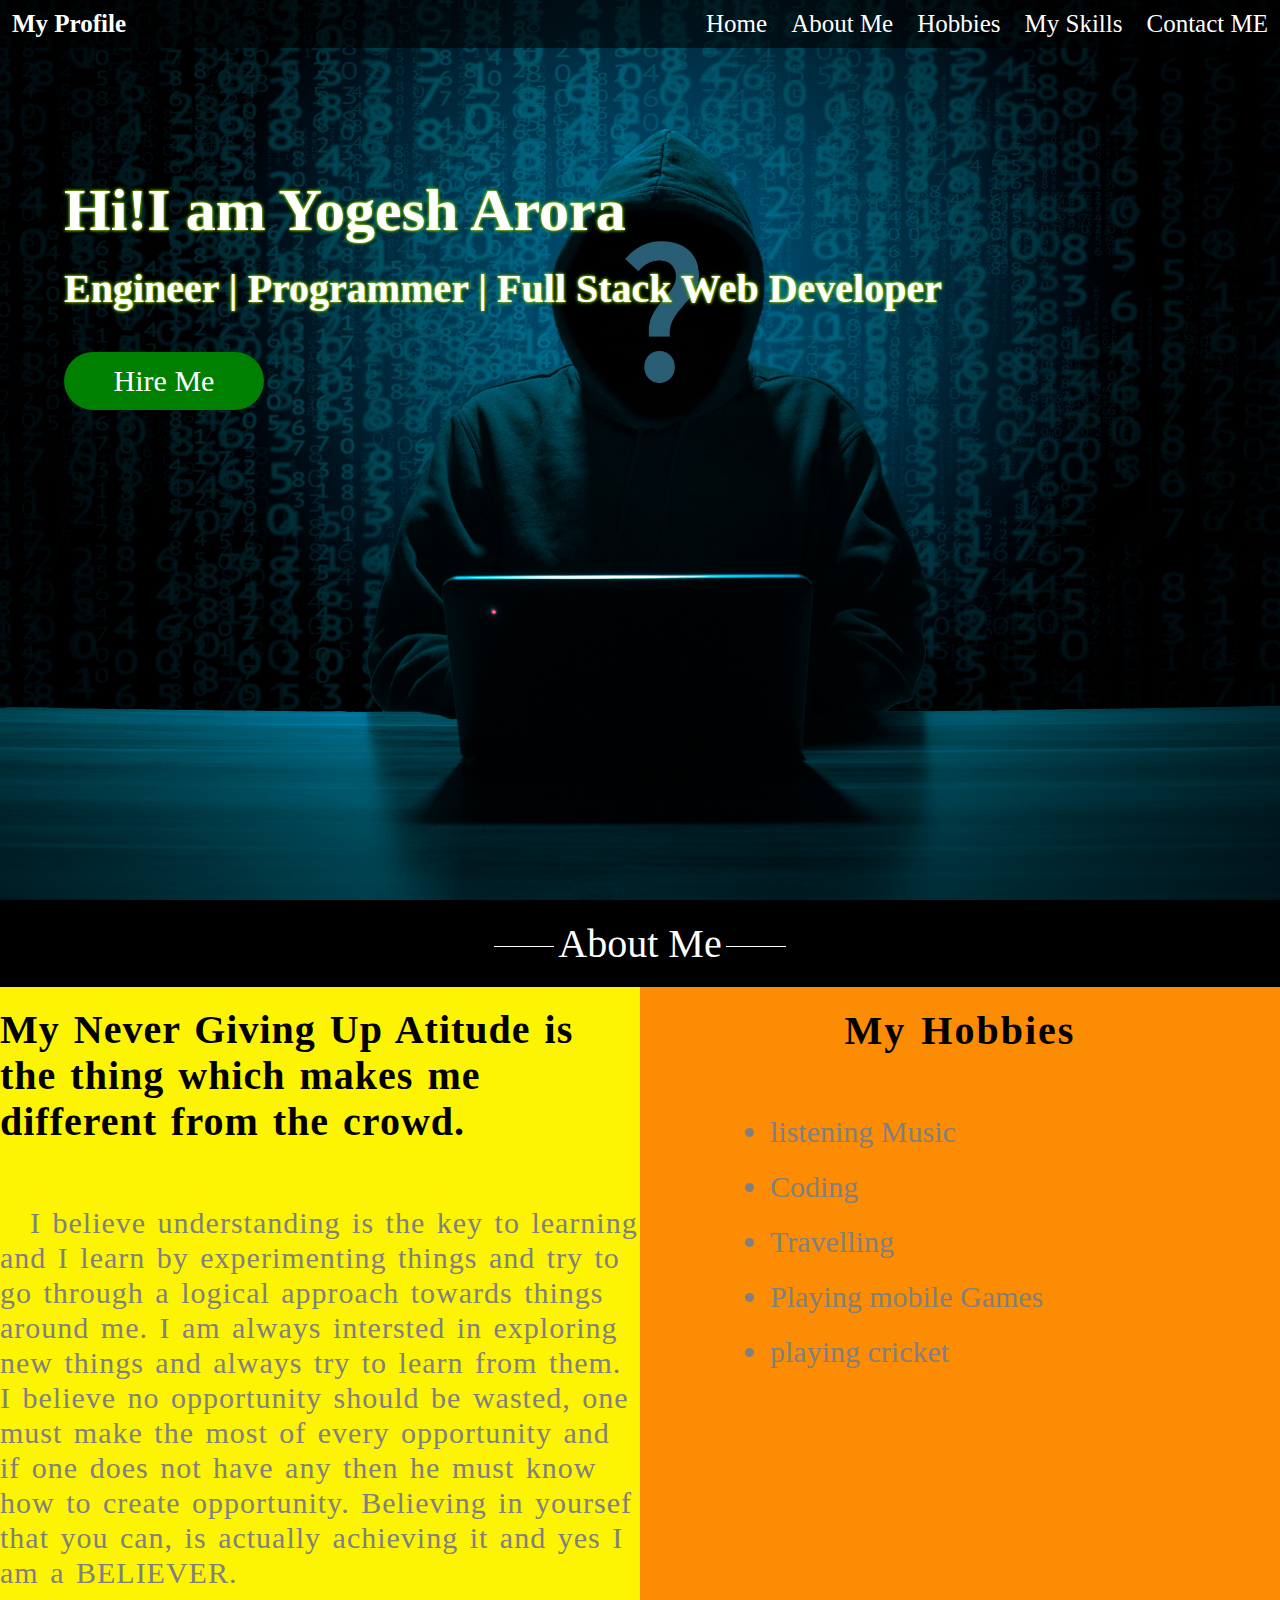
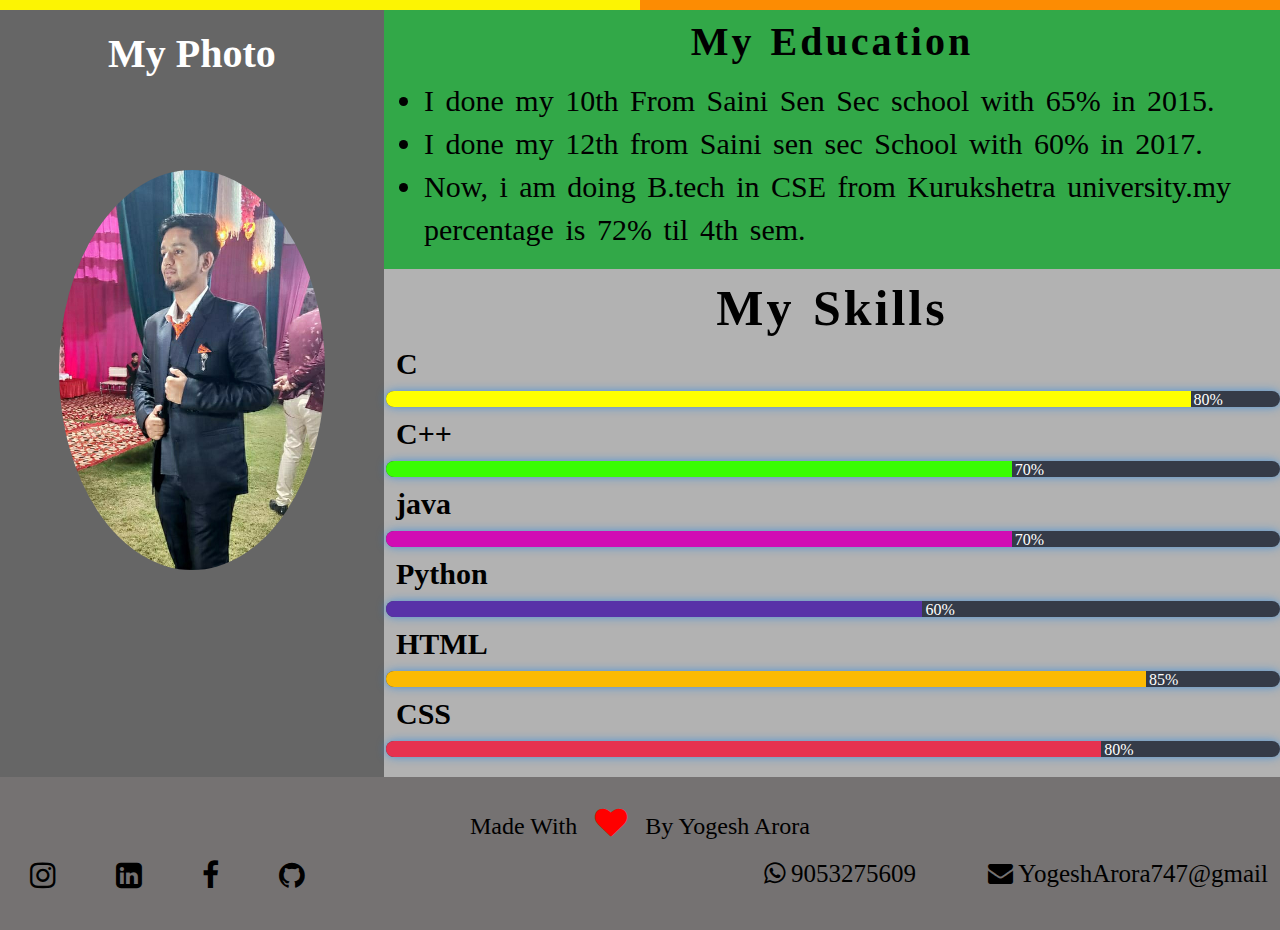
==== about.html @ ed17faf9 "complete" ====
<!DOCTYPE html>
<html lang="en">

<head>
    <meta charset="UTF-8">
    <meta name="viewport" content="width=device-width, initial-scale=1.0">
    <title>Yogesh Arora</title>
    <link href="https://stackpath.bootstrapcdn.com/font-awesome/4.7.0/css/font-awesome.min.css" rel="stylesheet"
        integrity="sha384-wvfXpqpZZVQGK6TAh5PVlGOfQNHSoD2xbE+QkPxCAFlNEevoEH3Sl0sibVcOQVnN" crossorigin="anonymous">

    <link rel="stylesheet" type="text/css" href="css/style3.css">
</head>

<body>
    <div class="header" id="home">
        <div class="nav">
            <h2>My Profile</h2>
            <div class="container-text">
                <a href="#home">Home</a>
                <a href="#Aboutme">About Me</a>
                <a href="#hobbies">Hobbies</a>
                <a href="#mySkills">My Skills</a>
                <a href="#ContactME">Contact ME</a>
            </div>
        </div>
        <div class="text">
            <h1><span>Hi!</span>I am Yogesh Arora</h1>
            <h3>Engineer | Programmer | Full Stack Web Developer</h3>
            <a href="#HireME">Hire Me</a>
        </div>
    </div>
    <div id="Aboutme" class="section2">
        <div class="k1" style="text-align: center;">
            <hr
                style="width:60px;display: inline-block;margin-top:0px;padding-bottom: 10px;border:none; border-top:1px solid white">
            <span style="font-size:40px;">About Me</span>
            <hr style="display:inline-block;width:60px;padding-bottom: 10px;border:none; border-top:1px solid white">
        </div>
        <div class="aboutme-text">
            <div class="Myself">
                <h2>My Never Giving Up Atitude is the thing which makes me different from the crowd. </h2>
                <p>I believe understanding is the key to learning and I learn by experimenting things and try to go
                    through
                    a logical approach towards things around me. I am always intersted in exploring new things and
                    always
                    try to learn from them. I believe no opportunity should be wasted, one must make the most of every
                    opportunity and if one does not have any then he must know how to create opportunity. Believing in
                    yoursef that you can, is actually achieving it and yes I am a BELIEVER. </p>
            </div>
            <div class="hob" id="hobbies">
                <h2>My Hobbies</h2>
                <ul>
                    <li>listening Music</li>
                    <li>Coding</li>
                    <li>Travelling</li>
                    <li>Playing mobile Games</li>
                    <li>playing cricket</li>
                </ul>
            </div>
        </div>
    </div>
    <div class="section3">
        <div class="myImage">
            <h2>My Photo</h2>
            <img src="image\yogesh.jpg" alt="My Image">
        </div>
        <div class="personal-summary">
            <div class="myEducation">
                <h2>My Education</h2>
                <ul>
                    <li>I done my 10th From Saini Sen Sec school with 65% in 2015.</li>
                    <li>I done my 12th from Saini sen sec School with 60% in 2017.</li>
                    <li>Now, i am doing B.tech in CSE from Kurukshetra university.my percentage is 72% til 4th sem.</li>
                </ul>
            </div>
            <div class="skill" id="mySkills">
                <h2>My Skills</h2>
                <div class="skills1">
                    <h4>C</h4>
                    <span class="bar">
                        <span class="c"></span><span
                            style="margin-left: 3px;color:white;padding-bottom: 3px;">80%</span>
                    </span>
                </div>

                <div class="skills1">
                    <h4>C++</h4>
                    <span class="bar">
                        <span class="c1"></span><span
                            style="margin-left: 3px;color:white;padding-bottom: 3px;">70%</span>
                    </span>
                </div>
                <div class="skills1">
                    <h4>java</h4>
                    <span class="bar">
                        <span class="java">
                        </span><span style="margin-left: 3px;color:white;padding-bottom: 3px;">70%</span>
                    </span>
                </div>
                <div class="skills1">
                    <h4>Python</h4>
                    <span class="bar">
                        <span class="python"></span>
                        <span style="margin-left: 3px;color:white;padding-bottom: 3px;">60%</span>
                    </span>
                </div>
                <div class="skills1">
                    <h4>HTML</h4>
                    <span class="bar">
                        <span class="HTML"></span><span
                            style="margin-left: 3px;color:white;padding-bottom: 3px;">85%</span>
                    </span>
                    </span>
                </div>
                <div class="skills1">
                    <h4>CSS</h4>
                    <span class="bar">
                        <span class="css"></span>
                        <span style="margin-left: 3px;color:white;padding-bottom: 3px;">80%</span>
                    </span>
                    </span>
                </div>
            </div>
        </div>
    </div>
    <div class="section4" id="ContactME">
        <h2 style="text-align: center;text-transform: capitalize;font-weight: 100;padding-top: 30px;">made with <i
                class="fa fa-heart" aria-hidden="true" style="color:red;font-size:32px"></i>
            by yogesh arora</h2>
        <div class="social-media">
            <ul>
                <li><a href="https://www.instagram.com/yogesh_arora_/" target="_blank" style="margin-left: 30px;"><i
                            class="fa fa-instagram" aria-hidden="true"></i>
                    </a></li>
                <li><a href="https://www.linkedin.com/in/yogesh-arora-71734a161/" target="_blank" id="lin"><i
                            class="fa fa-linkedin-square" aria-hidden="true"></i>
                    </a></li>
                <li><a href="https://www.facebook.com/yogesh.arora.1460" target="_blank" id="face"><i
                            class="fa fa-facebook" aria-hidden="true"></i>
                    </a></li>
                <li><a href="https://github.com/yogesharora3" target="_blank" id="git"><i class="fa fa-github"
                            aria-hidden="true"></i>
                    </a></li>
            </ul>
        </div>
        <div class="personal">
            <ul>
                <li><a href=" https://wa.me/919053275609" target="_blank"><i class="fa fa-whatsapp"
                            aria-hidden="true"></i> 9053275609
                    </a></li>
                <li><a href="mailto:yogesharora747@gmai.com?"><i class="fa fa-envelope" aria-hidden="true"></i>
                        YogeshArora747@gmail
                    </a></li>
            </ul>

        </div>
    </div>

</body>

</html>
---- css/style3.css ----
*{
    box-sizing: border-box;
    margin: 0;
}
body{
    font-family: Cambria, Cochin, Georgia, Times, 'Times New Roman', serif;
    margin:0;
    margin-top: 0;
    padding:0;
    outline: none;
}
/* header */
.header{
    background-image: url("back1.jpg");
    background-position: center;
    background-size: cover;
    width:100%;
    height:100vh;
    background-attachment: fixed;
}
/* navigation */
.nav{
    
    display: flex;
    flex-wrap: wrap;
    background-image: linear-gradient(rgba(0,0,0,0.6),rgba(0,0,0,0.6));
}
.nav h2{
    color:white;
    padding:10px 12px;
    font-size: 25px;
}
.nav .container-text{
    flex:1;
    display: flex;
    justify-content:flex-end;
    flex-direction: row;
    flex-wrap: wrap;
}
.nav .container-text a{
    display:block;
    text-decoration: none;
    text-align: center;
    font-size: 25px;
     cursor:pointer;
     padding:10px 12px;
     color:white;
}
.nav .container-text a:hover{
    background-color: green;
}
/* text in header */
.header .text { 
    padding-left:5%;
    padding-top: 10%;
 display: flex;
 flex-direction: column;
 justify-content:center;
 align-content: center;
}
.header .text h1{
    color:white;
    text-shadow:0 0 3px yellow, 0 0 5px green;
    font-size: 60px;
}
.header .text h3{
    margin-top: 20px;;
    color:white;
    text-shadow:0 0 3px yellow, 0 0 5px green;
    font-size: 40px;
}
.header .text a{
    width:200px;
    margin-top: 40px;
    text-align: center;
    font-size: 30px;
    padding: 12px 16px;
    text-decoration: none;
    background-color: green;
    color:white;
    border-radius: 40px;
}
.header .text a:hover{
    border:1px solid white;
    background: transparent;
}
.header::after{
    display: table;
    clear: both;
    content:"";
}
/* section2  */
.section2{
    height: auto;
    background-color:black;
}

 .k1{
    padding:20px;
    color:white;
    background-color: black;
}
.aboutme-text{
    display: grid;
    grid-template-columns: 50%  50%;
    grid-template-rows: 100%;
    grid-gap: 0px;
   
    width:100%;
}
.aboutme-text .Myself{
    padding-top: 20px;
    background-color: rgb(252, 244, 3);
    padding-bottom:20px;
   

}
.aboutme-text .Myself h2{
    font-size:40px;
    word-spacing:3px;
    letter-spacing: 1px;
    margin-bottom: 60px;
    line-height: 46px;
}
.aboutme-text .Myself p{
    font-size:30px;
    color:grey;
    word-spacing: 3px;
    text-indent: 30px;
    letter-spacing: 1px;
    line-height:35px;
}

.aboutme-text .hob{
   background-color: rgb(252, 140, 3);
    padding-top: 20px;
    width: 100%;
} 
.aboutme-text .hob h2{
    text-align: center;
    font-size: 40px;
    word-spacing: 3px;
    letter-spacing: 2px;
}
.aboutme-text .hob ul{
    margin-top: 60px;
    margin-left: 70px;
    line-height:35px;
    font-size: 30px;
    color: grey;
}
.aboutme-text .hob ul li{
    margin:20px;    
}
/* section3 */
.section3{
    margin-top: 0;
    padding-top: 0px;
    display: grid;
    grid-template-columns: 30% 70%;
}
.section3 .myImage {
    background-color:rgba(0,0,0,0.6);
    padding-top:20px;
}
.section3 .myImage h2{
    padding-top: 0px;
    padding-bottom: 20px;;
    text-align:center;
    font-size: 40px;
    color:white;
}
.section3 .myImage img{
    height:400px;
    display: block;
    margin:19% auto;
    margin-bottom: 20px;
    border-radius: 50%;
    animation-name: myself123;
    animation-iteration-count: infinite;
    animation-duration: 0.5s;
}
@keyframes myself123{
    to{
        transform: rotateY(360deg);
    }
    from{
        transform: rotateY(0deg);
    }
}
.section3 .personal-summary{
    display:flex;
    flex-direction: column;
    
}
.section3 .personal-summary .myEducation {
    background-color: rgb(50, 168, 72);

}
.section3 .personal-summary .myEducation h2{
    text-align: center;
    font-size:40px;
    padding-top:8px;
    padding-bottom: 5px;
    letter-spacing: 3px;
    word-spacing: 3px;
}
.section3 .personal-summary .myEducation ul{
    margin-top: 1%;
    margin-bottom:2%;
    line-height: 43px;
}
.section3 .personal-summary .myEducation ul li{
    font-size:30px;
    letter-spacing: 0px;
    word-spacing: 4px;
}
.section3 .personal-summary .skill{
    background-color: rgba(0,0,0,0.3);
    padding-bottom: 10px;;
}
.section3 .personal-summary .skill h2{
    margin:10px;
    text-align: center;
    font-size:50px;

    letter-spacing: 3px;
    word-spacing: 3px;
}
.section3 .personal-summary .skill .skills1{
    margin-top: 10px;
    margin-bottom: 10px;
    
 } 
.skills1 h4{
 margin-left:12px;
 font-size: 30px;;
}
.bar{
    margin:10px 0;
    margin-left: 2px;
    background:#353b48;
    display:block;
    height:16px;
    border-radius: 12px;
    overflow:hidden;
    box-shadow: 0 0 10px #2187e7b3;
}
.bar span{
    height:16px;
    float:left;
    }

.bar .c{
    background-color: yellow;
    width:90%;
    animation-name: km;
    animation-duration: 3s;
    animation-timing-function: ease;
    animation-iteration-count: infinite;

}
@keyframes km{
    to{
        width:80%;
    }
    from{
        width:0%;
    }
}
.bar .c1{
    background-color: rgb(57, 252, 3);
    width:70%;
    animation-name: km1;
    animation-duration: 3s;
    animation-timing-function: ease;
    animation-iteration-count: infinite;
    
}
@keyframes km1{
    to{
        width:70%;
    }
    from{
        width:0%;
    }
}
.bar .java{
    background-color: rgb(209, 13, 180);
    width:70%;
    animation-name: km3;
    animation-duration: 3s;
    animation-timing-function: ease;
    animation-iteration-count: infinite;
}
@keyframes km3{
    to{
        width:70%;
    }
    from{
        width:0%;
    }
}

.bar .python{
    background-color: rgb(88, 50, 168);
    width:60%;
    animation-name: km4;
    animation-duration: 3s;
    animation-timing-function: ease;
    animation-iteration-count: infinite;

}
@keyframes km4{
    to{
        width:60%;
    }
    from{
        width:0%;
    }
}
.bar .HTML{
    background-color: rgb(252, 186, 3);
    width:85%;
    animation-name: km5;
    animation-duration: 3s;
    animation-timing-function: ease;
    animation-iteration-count: infinite;
}
@keyframes km5{
    to{
        width:85%;
    }
    from{
        width:0%;
    }
}
.bar .css{
    background-color: rgb(230, 50, 80);
    width:80%;
    animation-name: km6;
    animation-duration: 3s;
    animation-timing-function: ease;
    animation-iteration-count: infinite;
}
@keyframes km6{
    to{
        width:80%;
    }
    from{
        width:0%;
    }
}
    /* footer */
    .section4{
        background-color: rgb(117, 114, 114);
        display: grid;
        grid-template-columns: 50% 50%;
        grid-template-areas: "head head"
                            " soc   moc";
        padding-bottom: 40px;
    }
    .section4 h2{
        grid-area: head;

    }
    .section4 .social-media{
        grid-area: soc;
    }
    .section4 .social-media ul{
        display: flex;
        flex-wrap: wrap;
        flex-direction: row;
        justify-content: flex-start;
        padding-left: 0;
    }
    .section4 .social-media ul li{
    
        margin:20px 60px 0px 0;
        
    }
    .section4 .social-media ul li .fa{
        font-size: 30px;
        color:black;
    }


    .section4 .personal{
        grid-area: moc;
    }
    .section4  ul{
        list-style-type: none;

    }
    .section4 .personal ul{
        display:flex;
        flex-wrap: wrap;
        justify-content: flex-end;
    }
    .section4 .personal ul li{
        margin:20px 12px 0px 60px;
        font-size: 25px;
        

    }   
    .section4 .personal ul li a{
        text-decoration: none;
        color:black;
    } 
    .section4 h2 .fa{
        animation-name: dil;
        animation-iteration-count: infinite;
        animation-duration: 0.2s;
        margin:0 12px;
    }
    @keyframes  dil{
        to{
            transform: scaleX(1.5);
        }
        from{
            transform: scaleX(1);
        }
    }
   .section4 .social-media ul li a:hover .fa-instagram{
       color: rgb(225,48,108);     
   } 
   .section4 .social-media ul li a:hover .fa-linkedin-square{
       color:blue;
   }
   .section4 .social-media ul li a:hover .fa-facebook{
    color:blue;
}
.section4 .social-media ul li a:hover .fa-github{
    color:white;
    background-color: black;
    width:40px;
    text-align: center;
}
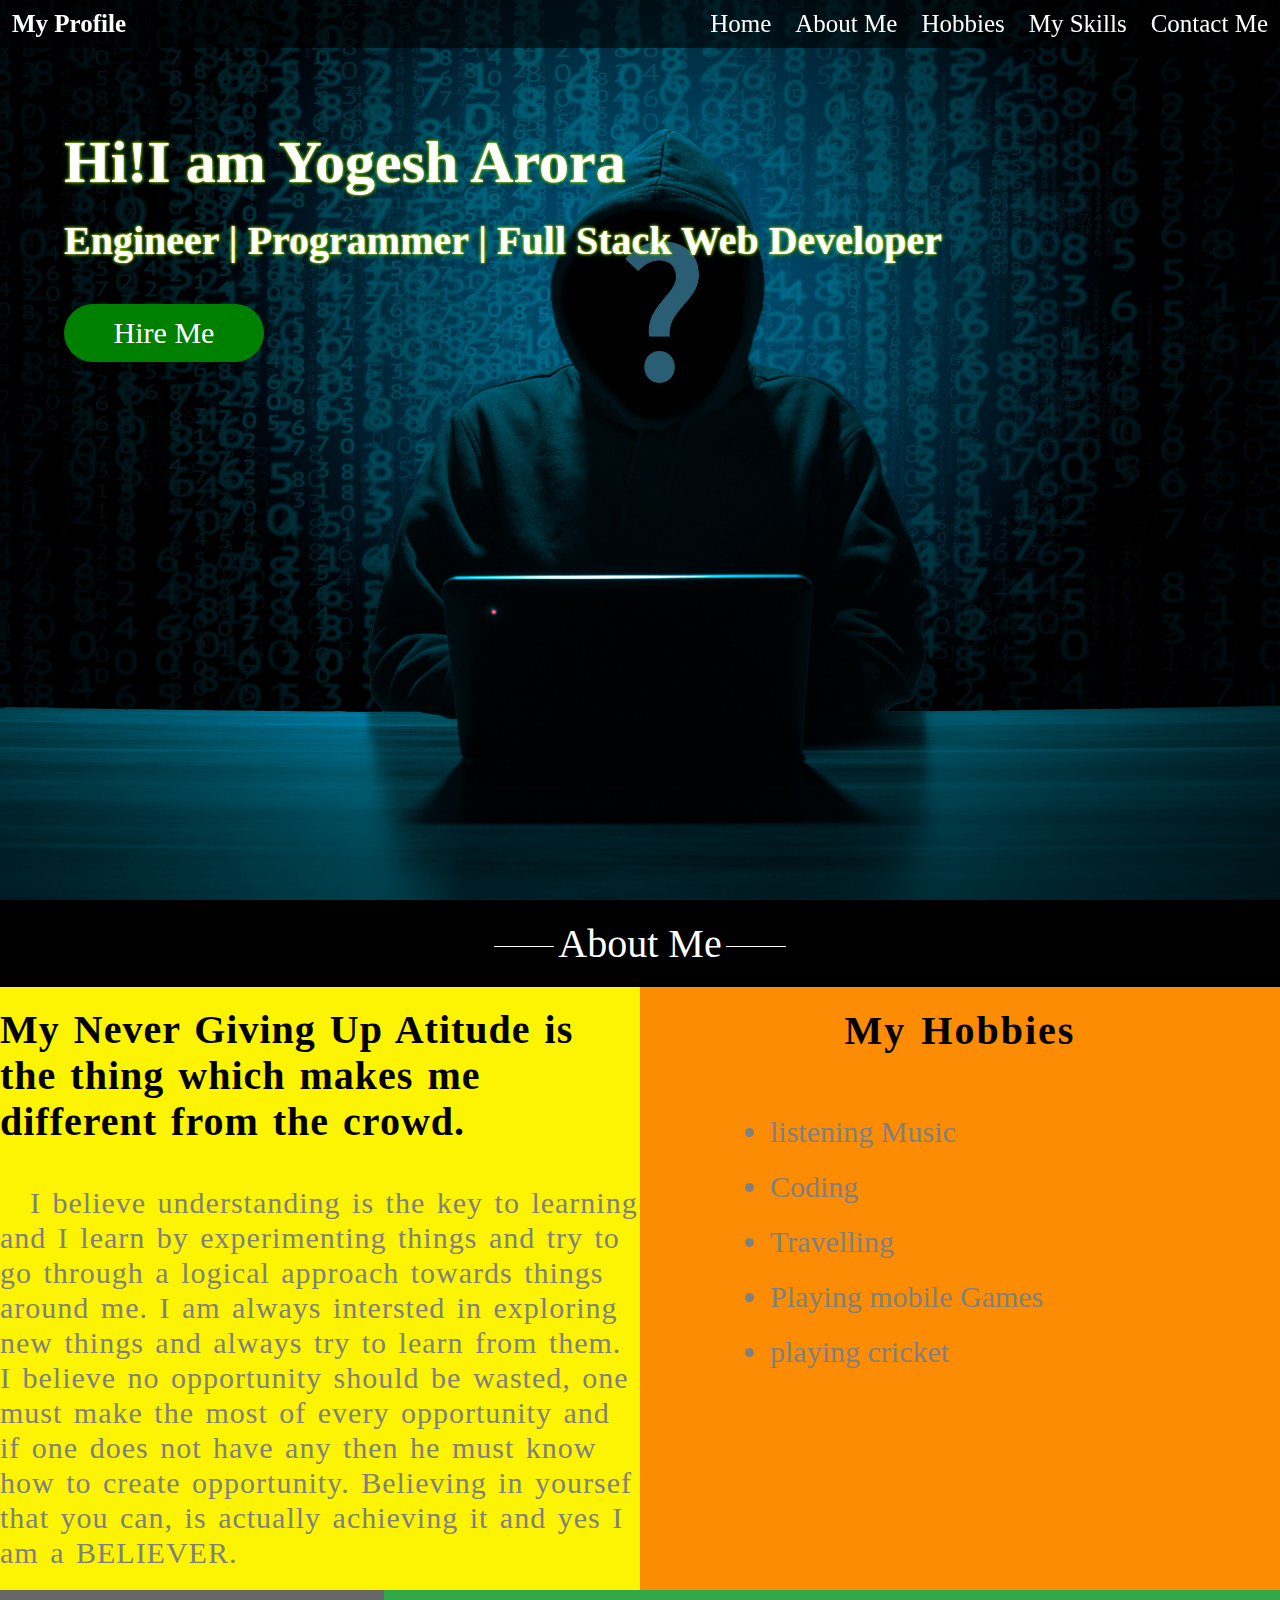
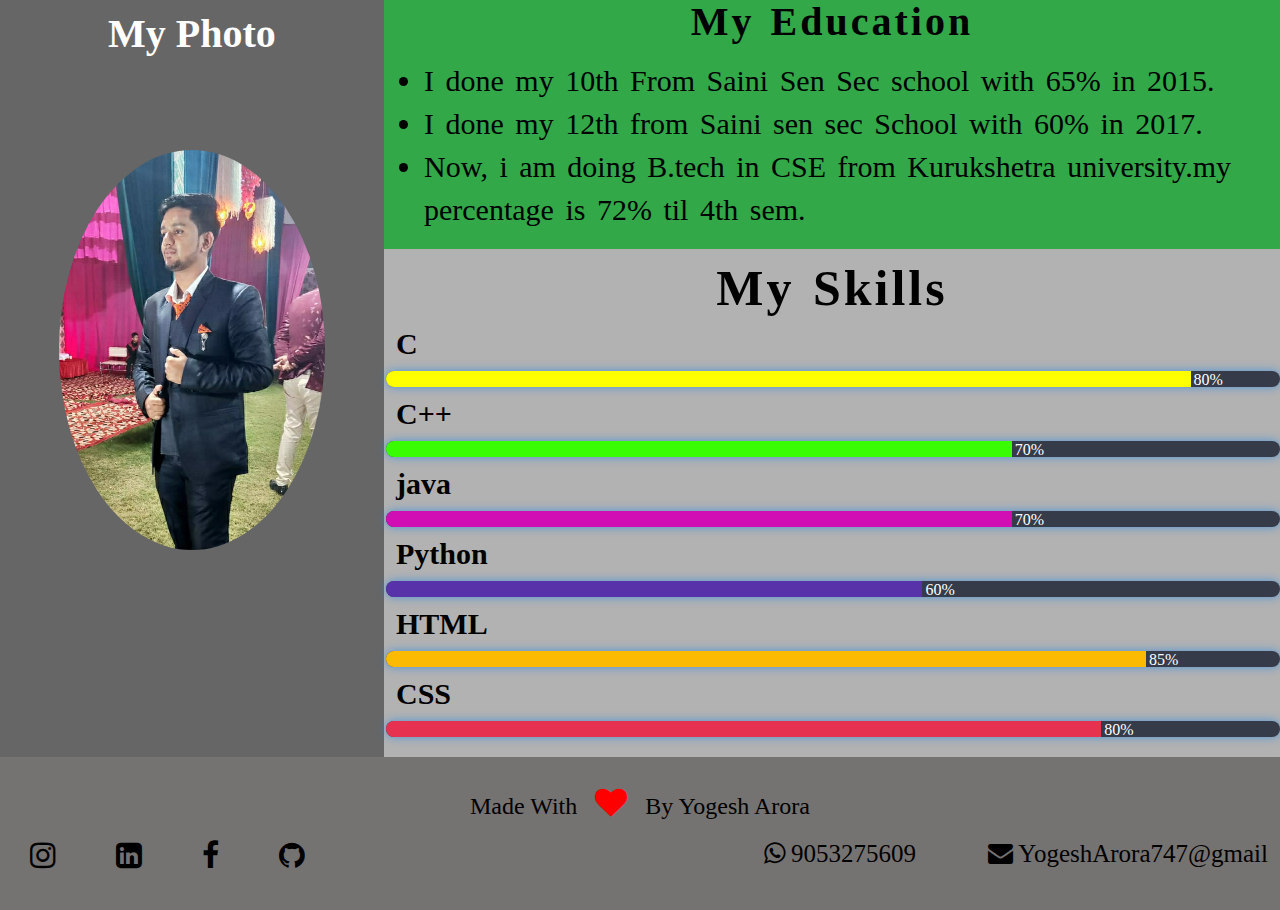
==== commit aec05387: "responsive" ====
--- a/about.html
+++ b/about.html
@@ -20,7 +20,7 @@
                 <a href="#Aboutme">About Me</a>
                 <a href="#hobbies">Hobbies</a>
                 <a href="#mySkills">My Skills</a>
-                <a href="#ContactME">Contact ME</a>
+                <a href="#ContactME">Contact Me</a>
             </div>
         </div>
         <div class="text">
@@ -145,7 +145,7 @@
         </div>
         <div class="personal">
             <ul>
-                <li><a href=" https://wa.me/919053275609" target="_blank"><i class="fa fa-whatsapp"
+                <li class="foo"><a href=" https://wa.me/919053275609" target="_blank"><i class="fa fa-whatsapp"
                             aria-hidden="true"></i> 9053275609
                     </a></li>
                 <li><a href="mailto:yogesharora747@gmai.com?"><i class="fa fa-envelope" aria-hidden="true"></i>
--- a/css/style3.css
+++ b/css/style3.css
@@ -24,6 +24,9 @@
     display: flex;
     flex-wrap: wrap;
     background-image: linear-gradient(rgba(0,0,0,0.6),rgba(0,0,0,0.6));
+    position: fixed;
+    z-index: 5;
+    width: 100%;
 }
 .nav h2{
     color:white;
@@ -36,6 +39,8 @@
     justify-content:flex-end;
     flex-direction: row;
     flex-wrap: wrap;
+    text-transform: capitalize;
+
 }
 .nav .container-text a{
     display:block;
@@ -89,6 +94,45 @@
     clear: both;
     content:"";
 }
+@media screen and (max-width:700px)
+{
+    .header{
+        min-height:100vh;
+        height: auto;
+        padding-bottom: 20px;
+    }
+    .nav{
+        flex-direction: column;
+        justify-content: center;
+        position: initial;
+        
+
+    }
+    .nav h2{
+        text-align: center;
+        display: block;
+        font-size: 17px;
+    }
+    .nav .container-text{
+        flex-direction: column;
+        justify-content: center;
+    }
+    .nav .container-text a{
+        font-size:17px;
+    }
+    .header .text h1{
+        font-size:40px;
+    }
+    .header .text h3{
+        font-size:25px;
+    }
+    .header .text a{
+        width:150px;
+        /* margin-top:20px; */
+        font-size:20px;
+    }
+
+}
 /* section2  */
 .section2{
     height: auto;
@@ -105,21 +149,17 @@
     grid-template-columns: 50%  50%;
     grid-template-rows: 100%;
     grid-gap: 0px;
-   
-    width:100%;
 }
 .aboutme-text .Myself{
     padding-top: 20px;
     background-color: rgb(252, 244, 3);
     padding-bottom:20px;
-   
-
 }
 .aboutme-text .Myself h2{
     font-size:40px;
     word-spacing:3px;
     letter-spacing: 1px;
-    margin-bottom: 60px;
+    margin-bottom: 40px;
     line-height: 46px;
 }
 .aboutme-text .Myself p{
@@ -135,6 +175,8 @@
    background-color: rgb(252, 140, 3);
     padding-top: 20px;
     width: 100%;
+    /* grid-area:m2; */
+    /* z-index: 5; */
 } 
 .aboutme-text .hob h2{
     text-align: center;
@@ -151,6 +193,33 @@
 }
 .aboutme-text .hob ul li{
     margin:20px;    
+}
+
+@media screen and (max-width:700px)
+{
+    .aboutme-text{
+        grid-template-columns: auto;
+        grid-row: auto auto;
+    }
+    .aboutme-text .Myself{
+        padding-top: 10px;
+        padding-bottom:10px;
+    }
+    .aboutme-text .Myself h2{
+        font-size:25px;
+        margin-bottom: 0px;;
+    }
+    .aboutme-text .Myself p{
+        font-size: 20px;
+    }
+    .aboutme-text .hob h2{
+        font-size:25px;
+    }
+    .aboutme-text .hob ul{
+        margin:0 auto;
+        font-size: 25px;;
+    }
+
 }
 /* section3 */
 .section3{
@@ -349,6 +418,43 @@
     }
     from{
         width:0%;
+    }
+}
+@media screen and (max-width:700px)
+{
+    .section3{
+        grid-template-columns: auto;
+        grid-template-rows: auto auto;
+    }
+    .section3 .myImage h2{
+        padding-bottom: 10px;
+        font-size: 30px;
+    }
+    .section3 .myImage img{
+        margin:5% auto;
+    }
+    .section3 .personal-summary .myEducation{
+        padding-top:20px;
+        padding-bottom: 40px;
+    }
+    .section3 .personal-summary .myEducation h2{
+        font-size: 30px;
+    }
+    .section3 .personal-summary .myEducation ul li{
+        font-size: 20px;
+        word-spacing: 1px;
+
+    }
+    .section3 .personal-summary .skill{
+        padding-top:20px;
+        padding-bottom: 40px;
+    }
+    .section3 .personal-summary .skill h2{
+        font-size:30px;
+
+    }
+    .section3 .personal-summary .skill .skills1 h4{
+        font-size: 20px;
     }
 }
     /* footer */
@@ -435,4 +541,30 @@
     background-color: black;
     width:40px;
     text-align: center;
+}
+@media screen and (max-width:700px){
+    .section4{
+        grid-template-columns: auto;
+        grid-template-areas: "head"
+                             "soc"
+                             " moc";
+    }
+    .section4 .social-media ul{
+        justify-content: center;
+        align-content: center;
+       
+    }
+    .section4 .personal ul{
+        justify-content:flex-start;
+        
+    }
+    .section4 .personal ul li{
+        margin:0;
+    
+    }
+    .section4 .personal ul li.foo{
+       margin-right:5%;
+    }
+
+    
 }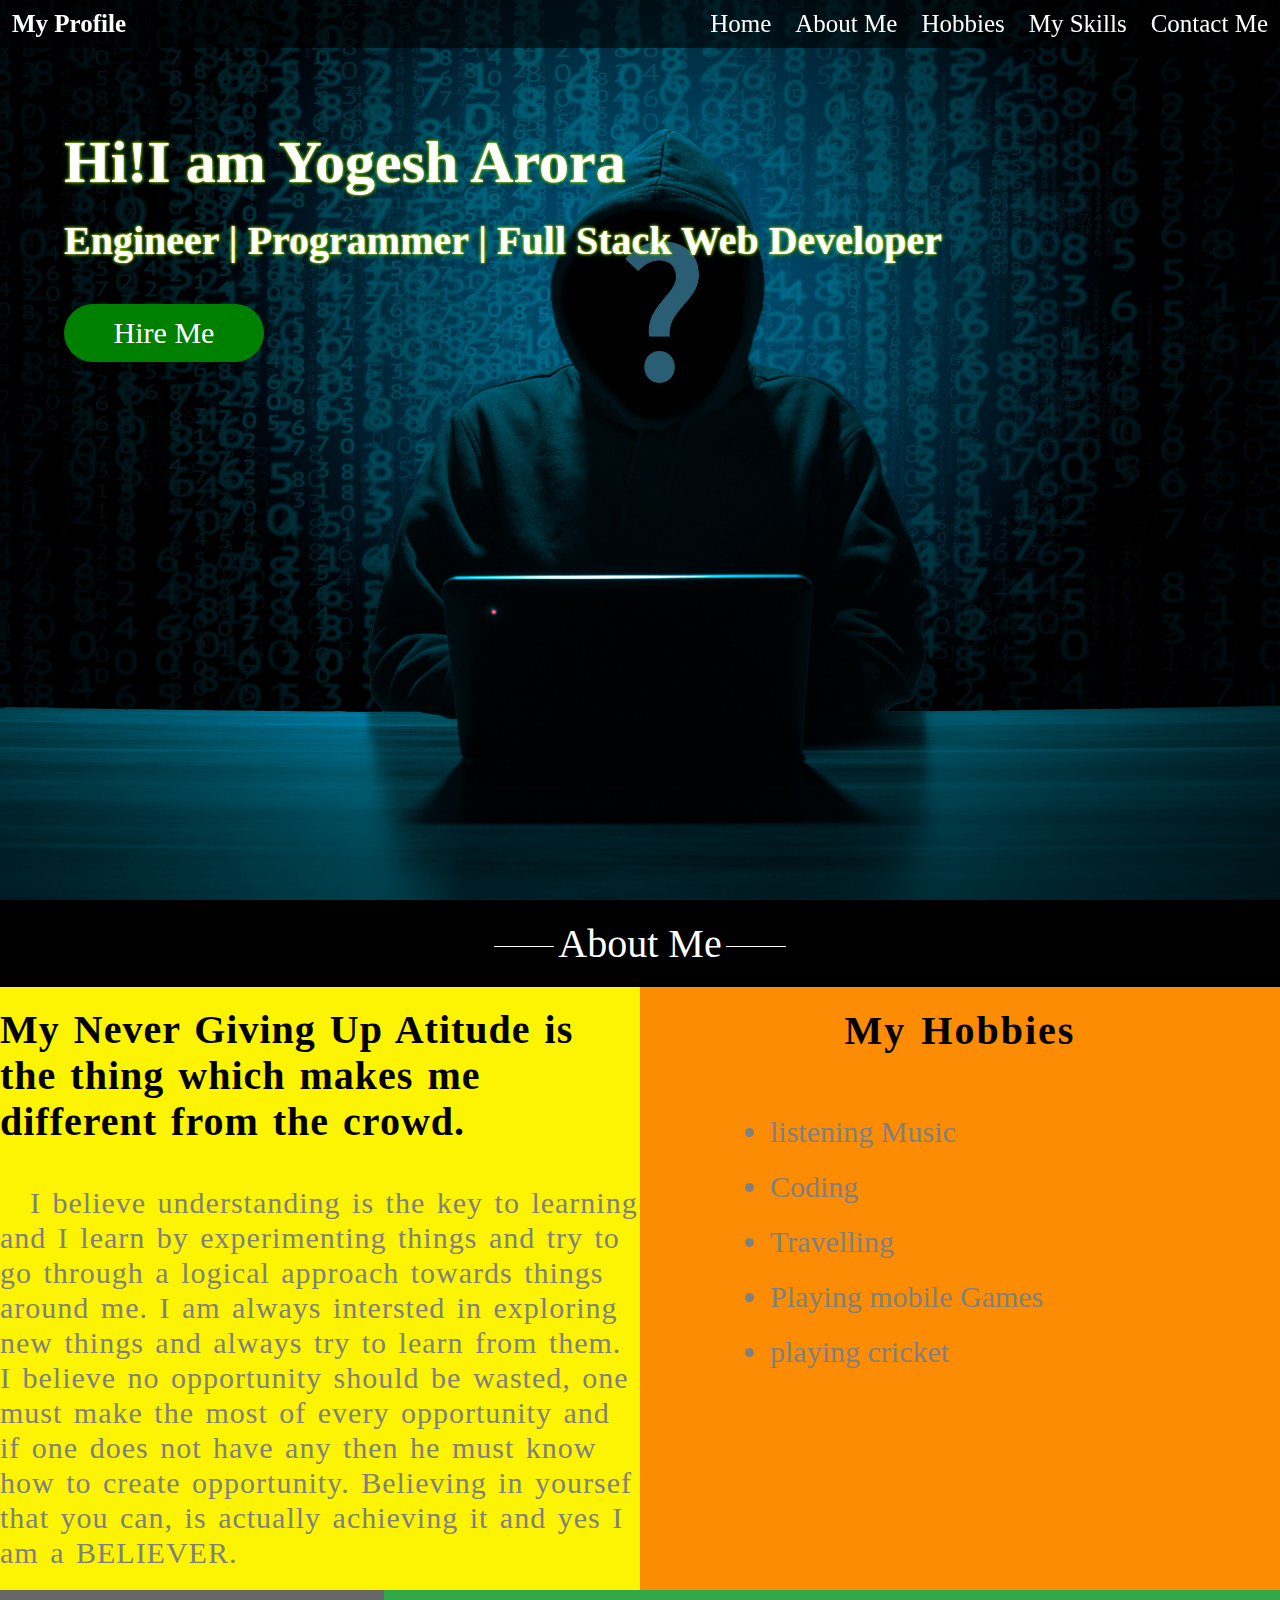
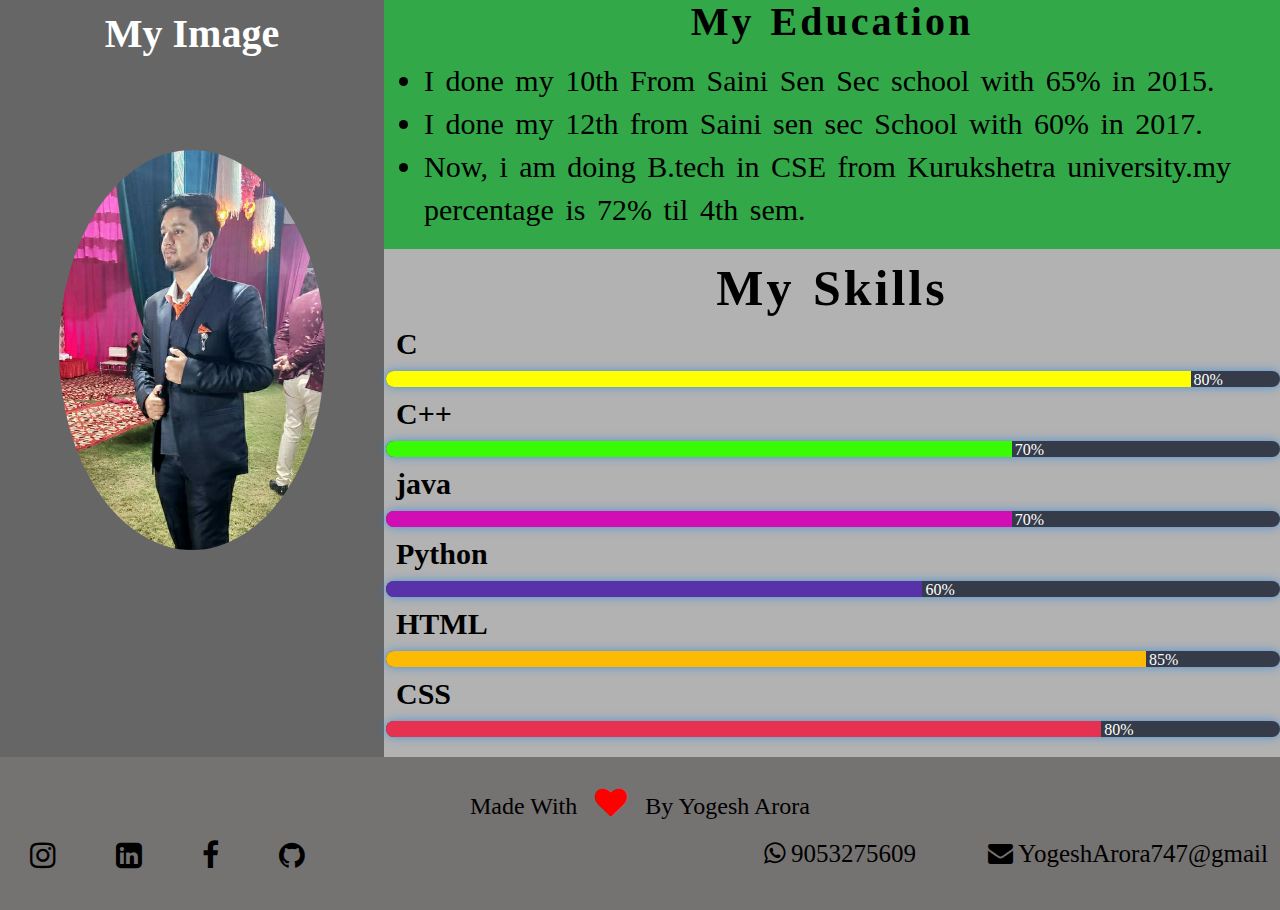
==== commit df9c85fb: "Update about.html" ====
--- a/about.html
+++ b/about.html
@@ -61,7 +61,7 @@
     </div>
     <div class="section3">
         <div class="myImage">
-            <h2>My Photo</h2>
+            <h2>My Image</h2>
             <img src="image\yogesh.jpg" alt="My Image">
         </div>
         <div class="personal-summary">
@@ -158,4 +158,4 @@
 
 </body>
 
-</html>+</html>
--- a/css/style3.css
+++ b/css/style3.css
@@ -94,7 +94,7 @@
     clear: both;
     content:"";
 }
-@media screen and (max-width:700px)
+@media screen and (max-width:900px)
 {
     .header{
         min-height:100vh;
@@ -135,8 +135,7 @@
 }
 /* section2  */
 .section2{
-    height: auto;
-    background-color:black;
+    background-color:rgba(0,0,0,0.3);
 }
 
  .k1{
@@ -195,19 +194,19 @@
     margin:20px;    
 }
 
-@media screen and (max-width:700px)
+@media screen and (max-width:900px)
 {
     .aboutme-text{
         grid-template-columns: auto;
-        grid-row: auto auto;
+        grid-template-rows: auto auto;
     }
     .aboutme-text .Myself{
-        padding-top: 10px;
-        padding-bottom:10px;
+        padding:0;
+        margin:0;
     }
     .aboutme-text .Myself h2{
         font-size:25px;
-        margin-bottom: 0px;;
+        margin: 0px;
     }
     .aboutme-text .Myself p{
         font-size: 20px;
@@ -249,14 +248,14 @@
     animation-iteration-count: infinite;
     animation-duration: 0.5s;
 }
-@keyframes myself123{
+/* @keyframes myself123{
     to{
         transform: rotateY(360deg);
     }
     from{
         transform: rotateY(0deg);
     }
-}
+} */
 .section3 .personal-summary{
     display:flex;
     flex-direction: column;
@@ -420,7 +419,7 @@
         width:0%;
     }
 }
-@media screen and (max-width:700px)
+@media screen and (max-width:900px)
 {
     .section3{
         grid-template-columns: auto;
@@ -431,7 +430,8 @@
         font-size: 30px;
     }
     .section3 .myImage img{
-        margin:5% auto;
+        margin:3% auto;
+        height:200px
     }
     .section3 .personal-summary .myEducation{
         padding-top:20px;
@@ -542,7 +542,7 @@
     width:40px;
     text-align: center;
 }
-@media screen and (max-width:700px){
+@media screen and (max-width:900px){
     .section4{
         grid-template-columns: auto;
         grid-template-areas: "head"
@@ -563,7 +563,7 @@
     
     }
     .section4 .personal ul li.foo{
-       margin-right:5%;
+       margin-right:2%;
     }
 
     
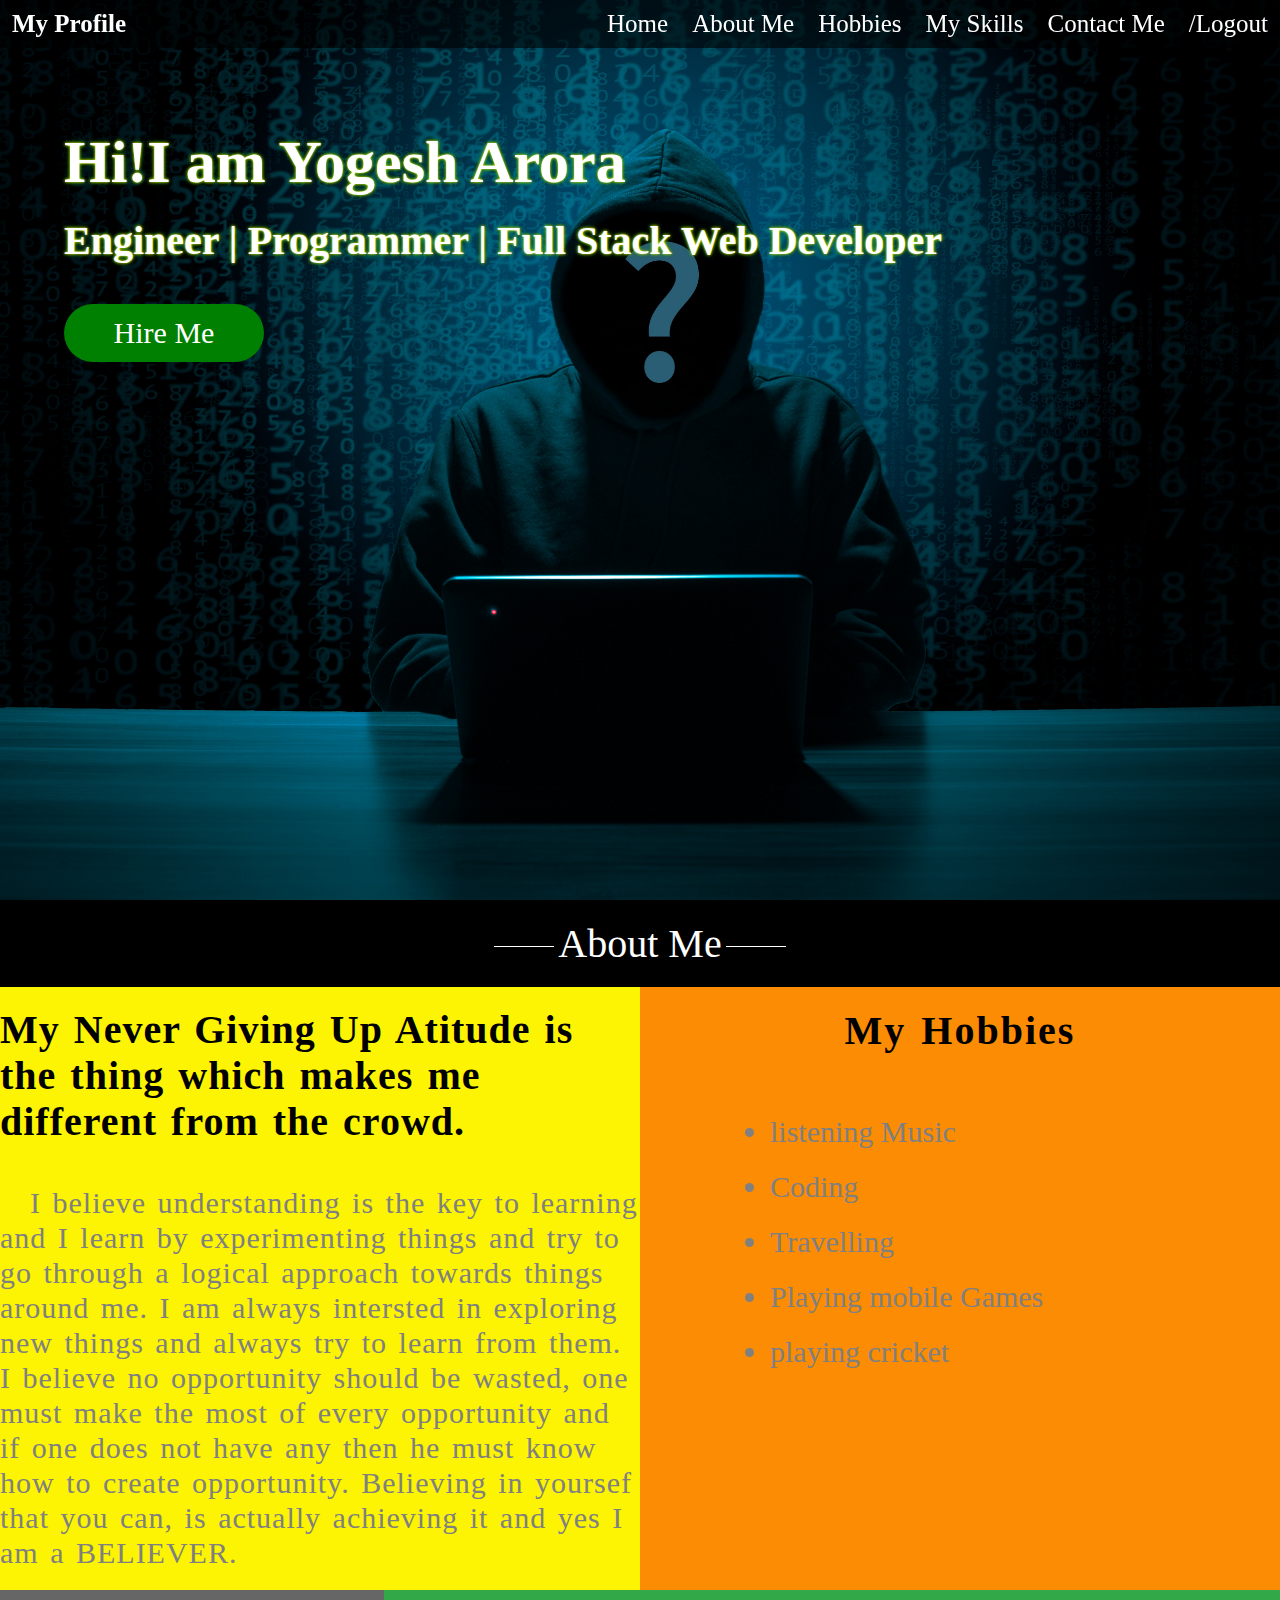
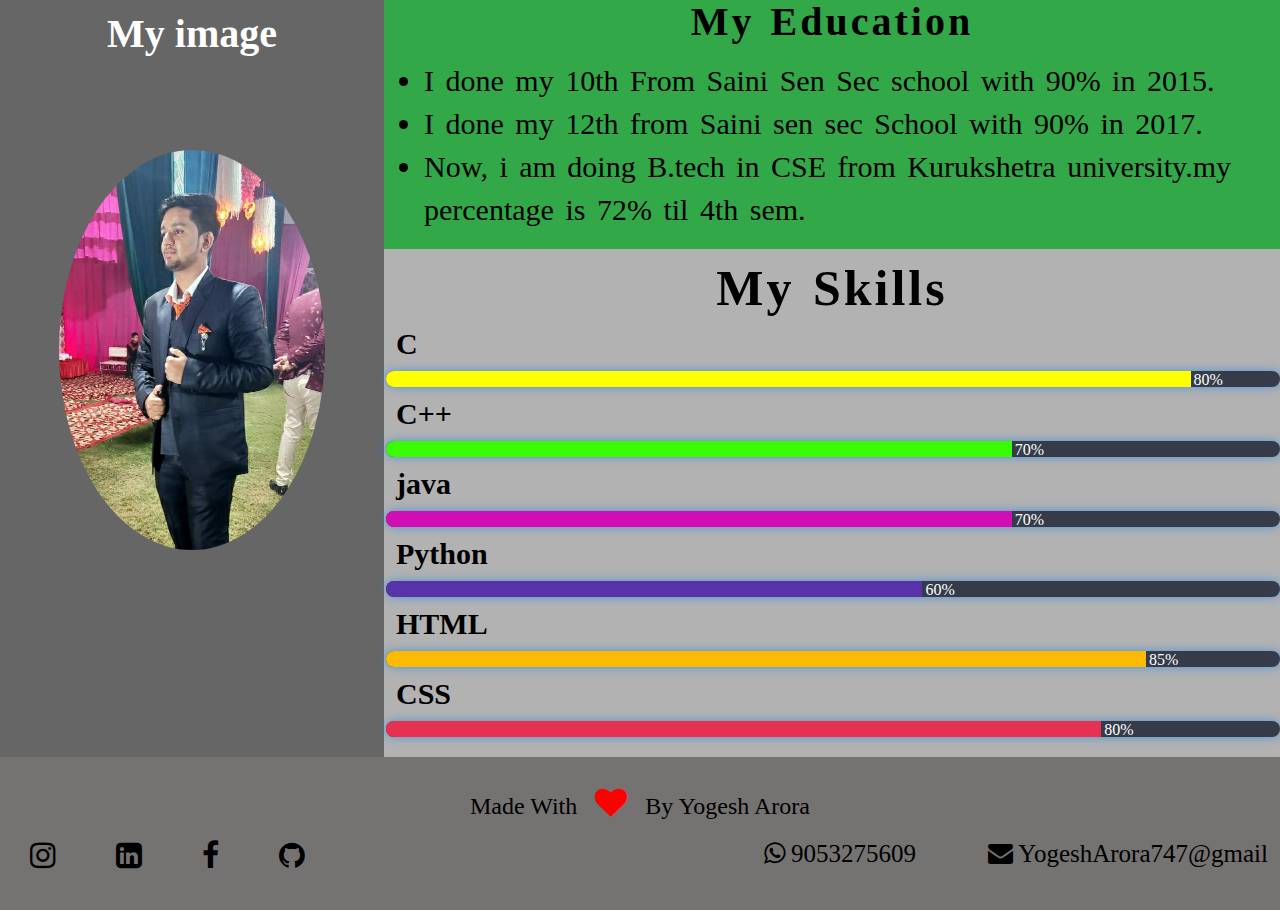
==== commit 7bbcb431: "Add files via upload" ====
--- a/about.html
+++ b/about.html
@@ -1,161 +1,163 @@
-<!DOCTYPE html>
-<html lang="en">
-
-<head>
-    <meta charset="UTF-8">
-    <meta name="viewport" content="width=device-width, initial-scale=1.0">
-    <title>Yogesh Arora</title>
-    <link href="https://stackpath.bootstrapcdn.com/font-awesome/4.7.0/css/font-awesome.min.css" rel="stylesheet"
-        integrity="sha384-wvfXpqpZZVQGK6TAh5PVlGOfQNHSoD2xbE+QkPxCAFlNEevoEH3Sl0sibVcOQVnN" crossorigin="anonymous">
-
-    <link rel="stylesheet" type="text/css" href="css/style3.css">
-</head>
-
-<body>
-    <div class="header" id="home">
-        <div class="nav">
-            <h2>My Profile</h2>
-            <div class="container-text">
-                <a href="#home">Home</a>
-                <a href="#Aboutme">About Me</a>
-                <a href="#hobbies">Hobbies</a>
-                <a href="#mySkills">My Skills</a>
-                <a href="#ContactME">Contact Me</a>
-            </div>
-        </div>
-        <div class="text">
-            <h1><span>Hi!</span>I am Yogesh Arora</h1>
-            <h3>Engineer | Programmer | Full Stack Web Developer</h3>
-            <a href="#HireME">Hire Me</a>
-        </div>
-    </div>
-    <div id="Aboutme" class="section2">
-        <div class="k1" style="text-align: center;">
-            <hr
-                style="width:60px;display: inline-block;margin-top:0px;padding-bottom: 10px;border:none; border-top:1px solid white">
-            <span style="font-size:40px;">About Me</span>
-            <hr style="display:inline-block;width:60px;padding-bottom: 10px;border:none; border-top:1px solid white">
-        </div>
-        <div class="aboutme-text">
-            <div class="Myself">
-                <h2>My Never Giving Up Atitude is the thing which makes me different from the crowd. </h2>
-                <p>I believe understanding is the key to learning and I learn by experimenting things and try to go
-                    through
-                    a logical approach towards things around me. I am always intersted in exploring new things and
-                    always
-                    try to learn from them. I believe no opportunity should be wasted, one must make the most of every
-                    opportunity and if one does not have any then he must know how to create opportunity. Believing in
-                    yoursef that you can, is actually achieving it and yes I am a BELIEVER. </p>
-            </div>
-            <div class="hob" id="hobbies">
-                <h2>My Hobbies</h2>
-                <ul>
-                    <li>listening Music</li>
-                    <li>Coding</li>
-                    <li>Travelling</li>
-                    <li>Playing mobile Games</li>
-                    <li>playing cricket</li>
-                </ul>
-            </div>
-        </div>
-    </div>
-    <div class="section3">
-        <div class="myImage">
-            <h2>My Image</h2>
-            <img src="image\yogesh.jpg" alt="My Image">
-        </div>
-        <div class="personal-summary">
-            <div class="myEducation">
-                <h2>My Education</h2>
-                <ul>
-                    <li>I done my 10th From Saini Sen Sec school with 65% in 2015.</li>
-                    <li>I done my 12th from Saini sen sec School with 60% in 2017.</li>
-                    <li>Now, i am doing B.tech in CSE from Kurukshetra university.my percentage is 72% til 4th sem.</li>
-                </ul>
-            </div>
-            <div class="skill" id="mySkills">
-                <h2>My Skills</h2>
-                <div class="skills1">
-                    <h4>C</h4>
-                    <span class="bar">
-                        <span class="c"></span><span
-                            style="margin-left: 3px;color:white;padding-bottom: 3px;">80%</span>
-                    </span>
-                </div>
-
-                <div class="skills1">
-                    <h4>C++</h4>
-                    <span class="bar">
-                        <span class="c1"></span><span
-                            style="margin-left: 3px;color:white;padding-bottom: 3px;">70%</span>
-                    </span>
-                </div>
-                <div class="skills1">
-                    <h4>java</h4>
-                    <span class="bar">
-                        <span class="java">
-                        </span><span style="margin-left: 3px;color:white;padding-bottom: 3px;">70%</span>
-                    </span>
-                </div>
-                <div class="skills1">
-                    <h4>Python</h4>
-                    <span class="bar">
-                        <span class="python"></span>
-                        <span style="margin-left: 3px;color:white;padding-bottom: 3px;">60%</span>
-                    </span>
-                </div>
-                <div class="skills1">
-                    <h4>HTML</h4>
-                    <span class="bar">
-                        <span class="HTML"></span><span
-                            style="margin-left: 3px;color:white;padding-bottom: 3px;">85%</span>
-                    </span>
-                    </span>
-                </div>
-                <div class="skills1">
-                    <h4>CSS</h4>
-                    <span class="bar">
-                        <span class="css"></span>
-                        <span style="margin-left: 3px;color:white;padding-bottom: 3px;">80%</span>
-                    </span>
-                    </span>
-                </div>
-            </div>
-        </div>
-    </div>
-    <div class="section4" id="ContactME">
-        <h2 style="text-align: center;text-transform: capitalize;font-weight: 100;padding-top: 30px;">made with <i
-                class="fa fa-heart" aria-hidden="true" style="color:red;font-size:32px"></i>
-            by yogesh arora</h2>
-        <div class="social-media">
-            <ul>
-                <li><a href="https://www.instagram.com/yogesh_arora_/" target="_blank" style="margin-left: 30px;"><i
-                            class="fa fa-instagram" aria-hidden="true"></i>
-                    </a></li>
-                <li><a href="https://www.linkedin.com/in/yogesh-arora-71734a161/" target="_blank" id="lin"><i
-                            class="fa fa-linkedin-square" aria-hidden="true"></i>
-                    </a></li>
-                <li><a href="https://www.facebook.com/yogesh.arora.1460" target="_blank" id="face"><i
-                            class="fa fa-facebook" aria-hidden="true"></i>
-                    </a></li>
-                <li><a href="https://github.com/yogesharora3" target="_blank" id="git"><i class="fa fa-github"
-                            aria-hidden="true"></i>
-                    </a></li>
-            </ul>
-        </div>
-        <div class="personal">
-            <ul>
-                <li class="foo"><a href=" https://wa.me/919053275609" target="_blank"><i class="fa fa-whatsapp"
-                            aria-hidden="true"></i> 9053275609
-                    </a></li>
-                <li><a href="mailto:yogesharora747@gmai.com?"><i class="fa fa-envelope" aria-hidden="true"></i>
-                        YogeshArora747@gmail
-                    </a></li>
-            </ul>
-
-        </div>
-    </div>
-
-</body>
-
-</html>
+<!DOCTYPE html>
+<html lang="en">
+
+<head>
+    <meta charset="UTF-8">
+    <meta name="viewport" content="width=device-width, initial-scale=1.0">
+    <title>Yogesh Arora</title>
+    <link href="https://stackpath.bootstrapcdn.com/font-awesome/4.7.0/css/font-awesome.min.css" rel="stylesheet"
+        integrity="sha384-wvfXpqpZZVQGK6TAh5PVlGOfQNHSoD2xbE+QkPxCAFlNEevoEH3Sl0sibVcOQVnN" crossorigin="anonymous">
+
+    <link rel="stylesheet" type="text/css" href="css/style3.css">
+</head>
+
+<body>
+    <div class="header" id="home">
+        <div class="nav">
+            <h2>My Profile</h2>
+            <div class="container-text">
+                <a href="#home">Home</a>
+                <a href="#Aboutme">About Me</a>
+                <a href="#hobbies">Hobbies</a>
+                <a href="#mySkills">My Skills</a>
+                <a href="#ContactME">Contact Me</a>
+                <a href="index.html">/Logout</a>
+            </div>
+        </div>
+        <div class="text">
+            <h1><span>Hi!</span>I am Yogesh Arora</h1>
+            <h3>Engineer | Programmer | Full Stack Web Developer</h3>
+            <a href="#HireME">Hire Me</a>
+        </div>
+    </div>
+    <div id="Aboutme" class="section2">
+        <div class="k1" style="text-align: center;">
+            <hr
+                style="width:60px;display: inline-block;margin-top:0px;padding-bottom: 10px;border:none; border-top:1px solid white">
+            <span style="font-size:40px;">About Me</span>
+            <hr style="display:inline-block;width:60px;padding-bottom: 10px;border:none; border-top:1px solid white">
+        </div>
+        <div class="aboutme-text">
+            <div class="Myself">
+                <h2>My Never Giving Up Atitude is the thing which makes me different from the crowd. </h2>
+                <p>I believe understanding is the key to learning and I learn by experimenting things and try to go
+                    through
+                    a logical approach towards things around me. I am always intersted in exploring new things and
+                    always
+                    try to learn from them. I believe no opportunity should be wasted, one must make the most of every
+                    opportunity and if one does not have any then he must know how to create opportunity. Believing in
+                    yoursef that you can, is actually achieving it and yes I am a BELIEVER. </p>
+            </div>
+            <div class="hob" id="hobbies">
+                <h2>My Hobbies</h2>
+                <ul>
+                    <li>listening Music</li>
+                    <li>Coding</li>
+                    <li>Travelling</li>
+                    <li>Playing mobile Games</li>
+                    <li>playing cricket</li>
+                </ul>
+            </div>
+        </div>
+    </div>
+    <div class="section3">
+        <div class="myImage">
+            <h2>My image</h2>
+            <img src="image\yogesh.jpg" alt="My Image">
+        </div>
+        <div class="personal-summary">
+            <div class="myEducation">
+                <h2>My Education</h2>
+                <ul>
+                    <li>I done my 10th From Saini Sen Sec school with 90% in 2015.</li>
+                    <li>I done my 12th from Saini sen sec School with 90% in 2017.</li>
+                    <li>Now, i am doing B.tech in CSE from Kurukshetra university.my percentage is 72% til 4th sem.</li>
+                </ul>
+            </div>
+            <div class="skill" id="mySkills">
+                <h2>My Skills</h2>
+                <div class="skills1">
+                    <h4>C</h4>
+                    <span class="bar">
+                        <span class="c"></span><span
+                            style="margin-left: 3px;color:white;padding-bottom: 3px;">80%</span>
+                    </span>
+                </div>
+
+                <div class="skills1">
+                    <h4>C++</h4>
+                    <span class="bar">
+                        <span class="c1"></span><span
+                            style="margin-left: 3px;color:white;padding-bottom: 3px;">70%</span>
+                    </span>
+                </div>
+                <div class="skills1">
+                    <h4>java</h4>
+                    <span class="bar">
+                        <span class="java">
+                        </span><span style="margin-left: 3px;color:white;padding-bottom: 3px;">70%</span>
+                    </span>
+                </div>
+                <div class="skills1">
+                    <h4>Python</h4>
+                    <span class="bar">
+                        <span class="python"></span>
+                        <span style="margin-left: 3px;color:white;padding-bottom: 3px;">60%</span>
+                    </span>
+                </div>
+                <div class="skills1">
+                    <h4>HTML</h4>
+                    <span class="bar">
+                        <span class="HTML"></span><span
+                            style="margin-left: 3px;color:white;padding-bottom: 3px;">85%</span>
+                    </span>
+                    </span>
+                </div>
+                <div class="skills1">
+                    <h4>CSS</h4>
+                    <span class="bar">
+                        <span class="css"></span>
+                        <span style="margin-left: 3px;color:white;padding-bottom: 3px;">80%</span>
+                    </span>
+                    </span>
+                </div>
+            </div>
+        </div>
+    </div>
+    <div class="section4" id="ContactME">
+        <h2 style="text-align: center;text-transform: capitalize;font-weight: 100;padding-top: 30px;">made with <i
+                class="fa fa-heart" aria-hidden="true" style="color:red;font-size:32px"></i>
+            by yogesh arora</h2>
+        <div class="social-media">
+            <ul>
+                <li><a href="https://www.instagram.com/yogesh_arora_/" target="_blank" style="margin-left: 30px;"><i
+                            class="fa fa-instagram" aria-hidden="true"></i>
+                    </a></li>
+                <li><a href="https://www.linkedin.com/in/yogesh-arora-71734a161/" target="_blank" id="lin"><i
+                            class="fa fa-linkedin-square" aria-hidden="true"></i>
+                    </a></li>
+                <li><a href="https://www.facebook.com/yogesh.arora.1460" target="_blank" id="face"><i
+                            class="fa fa-facebook" aria-hidden="true"></i>
+                    </a></li>
+                <li><a href="https://github.com/yogesharora3" target="_blank" id="git"><i class="fa fa-github"
+                            aria-hidden="true"></i>
+                    </a></li>
+            </ul>
+        </div>
+        <div class="personal">
+            <ul>
+                <li class="foo"><a href=" https://wa.me/919053275609" target="_blank"><i class="fa fa-whatsapp"
+                            aria-hidden="true"></i> 9053275609
+                    </a></li>
+                <li><a href="mailto:yogesharora747@gmai.com?"><i class="fa fa-envelope" aria-hidden="true"></i>
+                        YogeshArora747@gmail
+                    </a></li>
+            </ul>
+
+        </div>
+  
+  </div>
+  
+</body>
+
+</html>